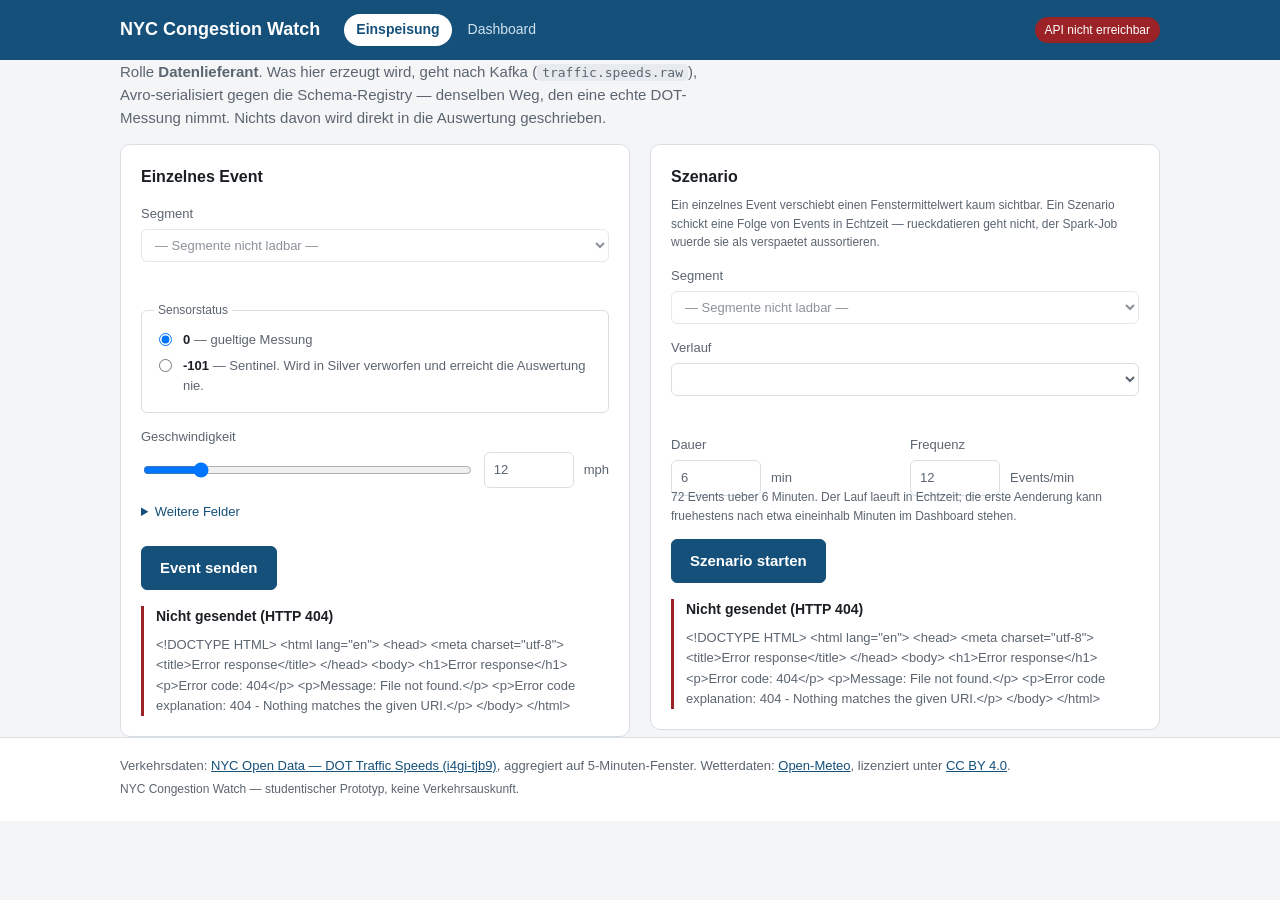
==== src/ui/index.html @ 72b77bcc "SCRUM-89: Web-UI Rolle Datenlieferant - Event-Formular und Szenario-Generator" ====
<!DOCTYPE html>
<html lang="de">
<head>
  <meta charset="utf-8">
  <meta name="viewport" content="width=device-width, initial-scale=1">
  <title>NYC Congestion Watch — Einspeisung</title>
  <link rel="stylesheet" href="styles.css">
  <link rel="icon" href="data:image/svg+xml,<svg xmlns='http://www.w3.org/2000/svg' viewBox='0 0 16 16'><rect width='16' height='16' rx='3' fill='%2314507a'/><path d='M3 11h10M3 8h7M3 5h4' stroke='white' stroke-width='1.6' stroke-linecap='round'/></svg>">
  <!-- Laufzeitkonfiguration. Im Container aus der Umgebung erzeugt (SCRUM-91),
       damit dasselbe Image lokal und im Cluster laeuft. -->
  <script src="config.js"></script>
</head>
<body>
<header>
  <div class="wrap">
    <h1>NYC Congestion Watch</h1>
    <nav>
      <a href="index.html" class="active">Einspeisung</a>
      <a href="dashboard.html">Dashboard</a>
    </nav>
    <span id="api-status" class="status" title="Zustand der Serving-API">API …</span>
  </div>
</header>

<main class="wrap">
  <p class="lead">
    Rolle <strong>Datenlieferant</strong>. Was hier erzeugt wird, geht nach
    Kafka (<code>traffic.speeds.raw</code>), Avro-serialisiert gegen die
    Schema-Registry — denselben Weg, den eine echte DOT-Messung nimmt. Nichts
    davon wird direkt in die Auswertung geschrieben.
  </p>

  <div class="cols">
    <!-- ------------------------------------------------------------ -->
    <section class="card">
      <h2>Einzelnes Event</h2>
      <form id="event-form">
        <label>Segment
          <select id="ev-link" required></select>
        </label>
        <p id="ev-context" class="hint">&nbsp;</p>

        <fieldset>
          <legend>Sensorstatus</legend>
          <label class="radio">
            <input type="radio" name="status" value="0" checked>
            <span><strong>0</strong> — gueltige Messung</span>
          </label>
          <label class="radio">
            <input type="radio" name="status" value="-101">
            <span><strong>-101</strong> — Sentinel. Wird in Silver verworfen
              und erreicht die Auswertung nie.</span>
          </label>
        </fieldset>

        <div id="ev-speed-row">
          <label>Geschwindigkeit
            <span class="row">
              <input type="range" id="ev-speed-range" min="1" max="70" step="0.5" value="12">
              <input type="number" id="ev-speed" min="0" max="120" step="0.1" value="12" required>
              <span class="unit">mph</span>
            </span>
          </label>
        </div>

        <details>
          <summary>Weitere Felder</summary>
          <label>Fahrzeit ueber das Segment (optional)
            <input type="number" id="ev-travel" min="0" step="1" placeholder="Sekunden">
          </label>
          <label>Messzeitpunkt (optional, Ortszeit des Browsers)
            <input type="datetime-local" id="ev-time">
            <span class="hint">Wird als UTC gesendet. Liegt er weiter zurueck
              als die Watermark des Spark-Jobs (2 Minuten), lehnt die API ab —
              es sei denn, verspaetete Events sind unten zugelassen.</span>
          </label>
          <label class="check">
            <input type="checkbox" id="ev-late">
            <span>Verspaetetes Event zulassen — landet dann in der DLQ statt in
              der Aggregation (SCRUM-85).</span>
          </label>
        </details>

        <button type="submit">Event senden</button>
      </form>
      <output id="ev-result" class="result"></output>
    </section>

    <!-- ------------------------------------------------------------ -->
    <section class="card">
      <h2>Szenario</h2>
      <p class="hint">
        Ein einzelnes Event verschiebt einen Fenstermittelwert kaum sichtbar.
        Ein Szenario schickt eine Folge von Events in Echtzeit — rueckdatieren
        geht nicht, der Spark-Job wuerde sie als verspaetet aussortieren.
      </p>
      <form id="scenario-form">
        <label>Segment
          <select id="sc-link" required></select>
        </label>
        <label>Verlauf
          <select id="sc-kind" required></select>
        </label>
        <p id="sc-desc" class="hint">&nbsp;</p>

        <div class="row">
          <label>Dauer
            <span class="row"><input type="number" id="sc-minutes" min="1" max="60" value="6"><span class="unit">min</span></span>
          </label>
          <label>Frequenz
            <span class="row"><input type="number" id="sc-rate" min="1" max="60" value="12"><span class="unit">Events/min</span></span>
          </label>
        </div>
        <p class="hint" id="sc-plan">&nbsp;</p>

        <button type="submit">Szenario starten</button>
      </form>
      <output id="sc-result" class="result"></output>
    </section>
  </div>
</main>

<footer>
  <div class="wrap">
    <p>
      Verkehrsdaten: <a href="https://data.cityofnewyork.us/d/i4gi-tjb9" rel="noopener">NYC Open Data — DOT Traffic Speeds (i4gi-tjb9)</a>,
      aggregiert auf 5-Minuten-Fenster.
      Wetterdaten: <a href="https://open-meteo.com/" rel="noopener">Open-Meteo</a>,
      lizenziert unter <a href="https://creativecommons.org/licenses/by/4.0/" rel="noopener">CC BY 4.0</a>.
    </p>
    <p class="small">NYC Congestion Watch — studentischer Prototyp, keine Verkehrsauskunft.</p>
  </div>
</footer>

<script type="module" src="js/ingest.js"></script>
</body>
</html>
---- src/ui/styles.css ----
/* NYC Congestion Watch — UI.
 * Bewusst ohne Framework und ohne Build-Schritt: das Bundle ist statisch,
 * damit es in SCRUM-91 als schlankes nginx-Image ohne Node-Toolchain laeuft.
 */

:root {
  --bg: #f4f5f7;
  --card: #ffffff;
  --ink: #1b1f24;
  --muted: #5b6570;
  --line: #d9dee4;
  --accent: #14507a;
  --ok: #1c6b3f;
  --warn: #8a5a00;
  --err: #9b2226;
  --radius: 10px;
}

* { box-sizing: border-box; }

body {
  margin: 0;
  font: 15px/1.55 -apple-system, BlinkMacSystemFont, "Segoe UI", Roboto, sans-serif;
  color: var(--ink);
  background: var(--bg);
}

.wrap { max-width: 1080px; margin: 0 auto; padding: 0 20px; }

header {
  background: var(--accent);
  color: #fff;
}
header .wrap {
  display: flex;
  align-items: center;
  gap: 24px;
  padding-block: 14px;
  flex-wrap: wrap;
}
header h1 { font-size: 18px; margin: 0; font-weight: 600; }
header nav { display: flex; gap: 4px; }
header nav a {
  color: #cfe2f0;
  text-decoration: none;
  padding: 5px 12px;
  border-radius: 999px;
  font-size: 14px;
}
header nav a:hover { background: rgba(255, 255, 255, 0.12); color: #fff; }
header nav a.active { background: #fff; color: var(--accent); font-weight: 600; }

.status {
  margin-left: auto;
  font-size: 12px;
  padding: 4px 10px;
  border-radius: 999px;
  background: rgba(255, 255, 255, 0.16);
  white-space: nowrap;
}
.status.ok { background: rgba(255, 255, 255, 0.16); }
.status.warn { background: #f0c000; color: #2b2000; font-weight: 600; }
.status.err { background: var(--err); color: #fff; }

main { padding-block: 24px 40px; }
.lead { color: var(--muted); max-width: 70ch; margin-top: 0; }
.lead code, .note code { background: #e7ebef; padding: 1px 5px; border-radius: 4px; font-size: 13px; }

.cols {
  display: grid;
  grid-template-columns: repeat(auto-fit, minmax(340px, 1fr));
  gap: 20px;
  align-items: start;
}

.card {
  background: var(--card);
  border: 1px solid var(--line);
  border-radius: var(--radius);
  padding: 20px;
}
.card h2 { margin: 0 0 14px; font-size: 16px; }

label { display: block; margin-bottom: 14px; font-size: 13px; color: var(--muted); }
label > select,
label > input:not([type="checkbox"]):not([type="radio"]) {
  display: block;
  width: 100%;
  margin-top: 5px;
}
select, input, button {
  font: inherit;
  color: inherit;
  padding: 7px 9px;
  border: 1px solid var(--line);
  border-radius: 6px;
  background: #fff;
}
input[type="range"] { padding: 0; border: none; flex: 1; }
.row { display: flex; align-items: center; gap: 10px; margin-top: 5px; }
.row > label { margin-bottom: 0; flex: 1; }
.row input[type="number"] { width: 90px; }
.unit { color: var(--muted); font-size: 13px; }

fieldset { border: 1px solid var(--line); border-radius: 6px; padding: 10px 12px; margin: 0 0 14px; }
legend { font-size: 12px; color: var(--muted); padding: 0 4px; }
.radio, .check { display: flex; gap: 8px; align-items: flex-start; margin: 0 0 6px; color: var(--ink); }
.radio span, .check span { font-size: 13px; color: var(--muted); }
.radio strong, .check strong { color: var(--ink); }

details { margin-bottom: 14px; }
summary { cursor: pointer; font-size: 13px; color: var(--accent); margin-bottom: 10px; }

button[type="submit"] {
  background: var(--accent);
  color: #fff;
  border-color: var(--accent);
  padding: 9px 18px;
  cursor: pointer;
  font-weight: 600;
}
button[type="submit"]:hover:not(:disabled) { background: #10405f; }
button:disabled { opacity: 0.55; cursor: progress; }

.hint { font-size: 12px; color: var(--muted); margin: -8px 0 14px; }

.result { display: block; margin-top: 16px; font-size: 14px; }
.result:empty { display: none; }
.result.ok { border-left: 3px solid var(--ok); padding-left: 12px; }
.result.err { border-left: 3px solid var(--err); padding-left: 12px; }
.result dl { display: grid; gap: 2px; margin: 10px 0; }
.result dl div { display: flex; gap: 8px; font-size: 13px; }
.result dt { color: var(--muted); min-width: 88px; }
.result dd { margin: 0; }
.result .note { color: var(--muted); font-size: 13px; margin: 8px 0 0; }
code { font-family: ui-monospace, SFMono-Regular, Menlo, monospace; font-size: 12px; }

.tag { font-size: 11px; padding: 2px 7px; border-radius: 999px; }
.tag.warn { background: #f0c000; color: #2b2000; font-weight: 600; }

.bar { height: 7px; background: #e7ebef; border-radius: 999px; margin: 12px 0 0; overflow: hidden; }
.bar span { display: block; height: 100%; background: var(--accent); transition: width 0.4s; }

footer {
  border-top: 1px solid var(--line);
  background: #fff;
  padding-block: 18px;
  font-size: 13px;
  color: var(--muted);
}
footer p { margin: 0 0 4px; }
footer a { color: var(--accent); }
footer .small { font-size: 12px; }
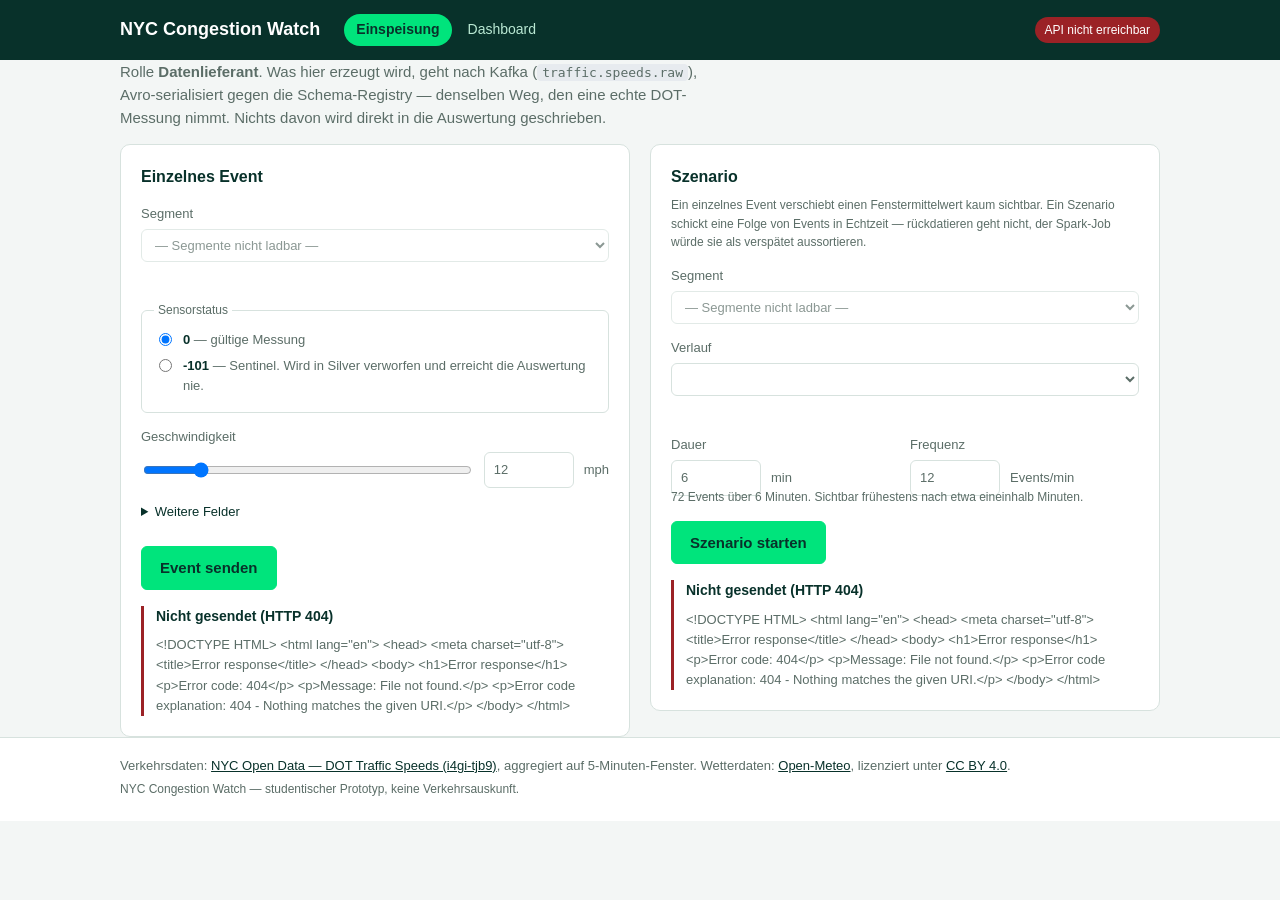
==== commit 6f671690: "Anpassung typos in UI und verbesserung der farbgebung, außerdem bug fix mit api anzeige in UI" ====
--- a/src/ui/index.html
+++ b/src/ui/index.html
@@ -5,9 +5,9 @@
   <meta name="viewport" content="width=device-width, initial-scale=1">
   <title>NYC Congestion Watch — Einspeisung</title>
   <link rel="stylesheet" href="styles.css">
-  <link rel="icon" href="data:image/svg+xml,<svg xmlns='http://www.w3.org/2000/svg' viewBox='0 0 16 16'><rect width='16' height='16' rx='3' fill='%2314507a'/><path d='M3 11h10M3 8h7M3 5h4' stroke='white' stroke-width='1.6' stroke-linecap='round'/></svg>">
+  <link rel="icon" href="data:image/svg+xml,<svg xmlns='http://www.w3.org/2000/svg' viewBox='0 0 16 16'><rect width='16' height='16' rx='3' fill='%2308312A'/><path d='M3 11h10M3 8h7M3 5h4' stroke='%2300E47C' stroke-width='1.6' stroke-linecap='round'/></svg>">
   <!-- Laufzeitkonfiguration. Im Container aus der Umgebung erzeugt (SCRUM-91),
-       damit dasselbe Image lokal und im Cluster laeuft. -->
+       damit dasselbe Image lokal und im Cluster läuft. -->
   <script src="config.js"></script>
 </head>
 <body>
@@ -44,7 +44,7 @@
           <legend>Sensorstatus</legend>
           <label class="radio">
             <input type="radio" name="status" value="0" checked>
-            <span><strong>0</strong> — gueltige Messung</span>
+            <span><strong>0</strong> — gültige Messung</span>
           </label>
           <label class="radio">
             <input type="radio" name="status" value="-101">
@@ -65,18 +65,18 @@
 
         <details>
           <summary>Weitere Felder</summary>
-          <label>Fahrzeit ueber das Segment (optional)
+          <label>Fahrzeit über das Segment (optional)
             <input type="number" id="ev-travel" min="0" step="1" placeholder="Sekunden">
           </label>
           <label>Messzeitpunkt (optional, Ortszeit des Browsers)
             <input type="datetime-local" id="ev-time">
-            <span class="hint">Wird als UTC gesendet. Liegt er weiter zurueck
+            <span class="hint">Wird als UTC gesendet. Liegt er weiter zurück
               als die Watermark des Spark-Jobs (2 Minuten), lehnt die API ab —
-              es sei denn, verspaetete Events sind unten zugelassen.</span>
+              es sei denn, verspätete Events sind unten zugelassen.</span>
           </label>
           <label class="check">
             <input type="checkbox" id="ev-late">
-            <span>Verspaetetes Event zulassen — landet dann in der DLQ statt in
+            <span>Verspätetes Event zulassen — landet dann in der DLQ statt in
               der Aggregation (SCRUM-85).</span>
           </label>
         </details>
@@ -91,8 +91,8 @@
       <h2>Szenario</h2>
       <p class="hint">
         Ein einzelnes Event verschiebt einen Fenstermittelwert kaum sichtbar.
-        Ein Szenario schickt eine Folge von Events in Echtzeit — rueckdatieren
-        geht nicht, der Spark-Job wuerde sie als verspaetet aussortieren.
+        Ein Szenario schickt eine Folge von Events in Echtzeit — rückdatieren
+        geht nicht, der Spark-Job würde sie als verspätet aussortieren.
       </p>
       <form id="scenario-form">
         <label>Segment
--- a/src/ui/styles.css
+++ b/src/ui/styles.css
@@ -1,16 +1,17 @@
 /* NYC Congestion Watch — UI.
  * Bewusst ohne Framework und ohne Build-Schritt: das Bundle ist statisch,
- * damit es in SCRUM-91 als schlankes nginx-Image ohne Node-Toolchain laeuft.
+ * damit es in SCRUM-91 als schlankes nginx-Image ohne Node-Toolchain läuft.
  */
 
 :root {
-  --bg: #f4f5f7;
+  --bg: #f3f6f5;
   --card: #ffffff;
-  --ink: #1b1f24;
-  --muted: #5b6570;
-  --line: #d9dee4;
-  --accent: #14507a;
-  --ok: #1c6b3f;
+  --ink: #08312a;
+  --muted: #5b6d67;
+  --line: #d7e2de;
+  --accent: #08312a;
+  --accent-bright: #00e47c;
+  --ok: #00a862;
   --warn: #8a5a00;
   --err: #9b2226;
   --radius: 10px;
@@ -41,14 +42,14 @@
 header h1 { font-size: 18px; margin: 0; font-weight: 600; }
 header nav { display: flex; gap: 4px; }
 header nav a {
-  color: #cfe2f0;
+  color: #b9e8d3;
   text-decoration: none;
   padding: 5px 12px;
   border-radius: 999px;
   font-size: 14px;
 }
 header nav a:hover { background: rgba(255, 255, 255, 0.12); color: #fff; }
-header nav a.active { background: #fff; color: var(--accent); font-weight: 600; }
+header nav a.active { background: var(--accent-bright); color: var(--accent); font-weight: 600; }
 
 .status {
   margin-left: auto;
@@ -112,14 +113,14 @@
 summary { cursor: pointer; font-size: 13px; color: var(--accent); margin-bottom: 10px; }
 
 button[type="submit"] {
-  background: var(--accent);
-  color: #fff;
-  border-color: var(--accent);
+  background: var(--accent-bright);
+  color: var(--accent);
+  border-color: var(--accent-bright);
   padding: 9px 18px;
   cursor: pointer;
-  font-weight: 600;
-}
-button[type="submit"]:hover:not(:disabled) { background: #10405f; }
+  font-weight: 700;
+}
+button[type="submit"]:hover:not(:disabled) { background: #00c76d; border-color: #00c76d; }
 button:disabled { opacity: 0.55; cursor: progress; }
 
 .hint { font-size: 12px; color: var(--muted); margin: -8px 0 14px; }
@@ -139,7 +140,7 @@
 .tag.warn { background: #f0c000; color: #2b2000; font-weight: 600; }
 
 .bar { height: 7px; background: #e7ebef; border-radius: 999px; margin: 12px 0 0; overflow: hidden; }
-.bar span { display: block; height: 100%; background: var(--accent); transition: width 0.4s; }
+.bar span { display: block; height: 100%; background: var(--accent-bright); transition: width 0.4s; }
 
 footer {
   border-top: 1px solid var(--line);
@@ -151,3 +152,159 @@
 footer p { margin: 0 0 4px; }
 footer a { color: var(--accent); }
 footer .small { font-size: 12px; }
+
+/* ==========================================================================
+   Dashboard (SCRUM-90)
+   ========================================================================== */
+
+/* Farbskala für den congestion_score. Sequenziell von "schneller als
+   erwartet" bis "stark auffällig" — und daneben zwei Zustände, die
+   BEWUSST nicht Teil dieser Skala sind:
+     --st-stale   keine aktuelle Messung  (grau, dünn)
+     --st-nobase  unbewertbar             (violett, gestrichelt)
+   Gestrichelt und in anderer Farbfamilie, damit "wissen wir nicht" nicht
+   wie ein Wert auf der Skala aussieht. */
+:root {
+  --st-neg: #2b7bba;
+  --st-0: #2e7d4f;
+  --st-1: #c9a227;
+  --st-2: #e07a1f;
+  --st-3: #b3261e;
+  --st-stale: #b8c0c8;
+  --st-nobase: #7a5ea8;
+}
+
+.dash-head { display: flex; justify-content: space-between; align-items: baseline; gap: 20px; flex-wrap: wrap; }
+.dash-head .lead { margin-bottom: 6px; }
+.dash-head .hint { margin: 0; white-space: nowrap; }
+
+.dash-grid {
+  display: grid;
+  grid-template-columns: minmax(0, 1.55fr) minmax(300px, 1fr);
+  gap: 20px;
+  align-items: start;
+}
+@media (max-width: 900px) { .dash-grid { grid-template-columns: 1fr; } }
+
+.card-head { display: flex; align-items: baseline; justify-content: space-between; gap: 12px; margin-bottom: 10px; }
+.card-head h2 { margin: 0; }
+.card-head .hint { margin: 0; text-align: right; }
+select.mini { font-size: 12px; padding: 4px 7px; }
+.mini-row { margin: 0; }
+
+/* --- Karte --------------------------------------------------------------- */
+
+#map-wrap { position: relative; background: #eef1f4; border-radius: 8px; overflow: hidden; }
+#map { display: block; width: 100%; height: auto; }
+
+.seg {
+  fill: none;
+  stroke-width: 3.5;
+  stroke-linecap: round;
+  stroke-linejoin: round;
+  cursor: pointer;
+  transition: stroke-width 0.12s;
+}
+.seg:hover { stroke-width: 6; }
+.seg.is-selected { stroke-width: 6.5; filter: drop-shadow(0 0 3px rgba(0, 0, 0, 0.45)); }
+
+.st-sneg { stroke: var(--st-neg); }
+.st-s0 { stroke: var(--st-0); }
+.st-s1 { stroke: var(--st-1); }
+.st-s2 { stroke: var(--st-2); }
+.st-s3 { stroke: var(--st-3); }
+.st-stale { stroke: var(--st-stale); stroke-width: 2; }
+.st-nobase { stroke: var(--st-nobase); stroke-dasharray: 5 4; stroke-width: 2.5; }
+
+.map-empty { fill: var(--muted); font-size: 15px; }
+
+.tip {
+  position: absolute;
+  pointer-events: none;
+  background: rgba(27, 31, 36, 0.94);
+  color: #fff;
+  padding: 7px 10px;
+  border-radius: 6px;
+  font-size: 12px;
+  line-height: 1.4;
+  max-width: 240px;
+  z-index: 5;
+}
+.tip strong { display: block; }
+.tip span { display: block; color: #c9d2da; }
+
+/* --- Legende ------------------------------------------------------------- */
+
+.legend {
+  list-style: none;
+  display: flex;
+  flex-wrap: wrap;
+  gap: 6px 16px;
+  padding: 0;
+  margin: 12px 0 0;
+  font-size: 12px;
+  color: var(--muted);
+}
+.legend li { display: flex; align-items: center; gap: 6px; }
+.legend .sw { width: 20px; height: 0; border-top: 3.5px solid var(--line); border-radius: 2px; }
+.sw.s-neg { border-color: var(--st-neg); }
+.sw.s-0 { border-color: var(--st-0); }
+.sw.s-1 { border-color: var(--st-1); }
+.sw.s-2 { border-color: var(--st-2); }
+.sw.s-3 { border-color: var(--st-3); }
+.sw.s-stale { border-color: var(--st-stale); border-top-width: 2px; }
+.sw.s-nobase { border-color: var(--st-nobase); border-top-style: dashed; }
+.sw.c-speed { border-color: var(--accent); }
+.sw.c-base { border-color: #6b7885; border-top-style: dashed; }
+.sw.c-band { border-top: none; height: 10px; background: rgba(107, 120, 133, 0.22); border-radius: 2px; }
+.legend-note { margin: 8px 0 0; max-width: 66ch; }
+/* In der Legende steht code inline im Fließtext — ohne das eigene Padding,
+   sonst reißt es die Zeile auseinander. */
+.legend code { background: none; padding: 0; }
+
+/* --- Rangliste ----------------------------------------------------------- */
+
+.rank { list-style: none; margin: 0; padding: 0; }
+.rank-item {
+  display: flex;
+  gap: 12px;
+  align-items: center;
+  padding: 9px 8px;
+  border-radius: 7px;
+  cursor: pointer;
+  border-bottom: 1px solid var(--line);
+}
+.rank-item:last-child { border-bottom: none; }
+.rank-item:hover { background: #f0f3f6; }
+.rank-item.is-selected { background: #e2f6ec; }
+.rank-item .score {
+  min-width: 46px;
+  text-align: center;
+  font-weight: 700;
+  font-size: 16px;
+  padding: 4px 0;
+  border-radius: 6px;
+  color: #fff;
+}
+.rank-item .score small { font-size: 10px; font-weight: 500; opacity: 0.85; }
+.score.st-s1 { background: var(--st-1); }
+.score.st-s2 { background: var(--st-2); }
+.score.st-s3 { background: var(--st-3); }
+.score.st-s0, .score.st-sneg { background: var(--st-0); }
+.rank-body { display: flex; flex-direction: column; min-width: 0; }
+.rank-body strong { font-size: 13px; overflow: hidden; text-overflow: ellipsis; white-space: nowrap; }
+.rank-body small { font-size: 12px; color: var(--muted); }
+.rank-empty { padding: 14px 4px; color: var(--muted); font-size: 13px; }
+
+/* --- Zeitreihe ----------------------------------------------------------- */
+
+.chart-card { margin-top: 20px; }
+#chart-wrap { background: #fbfcfd; border: 1px solid var(--line); border-radius: 8px; }
+#chart { display: block; width: 100%; height: 320px; }
+
+.grid { stroke: #e3e8ed; stroke-width: 1; }
+.axis { fill: var(--muted); font-size: 11px; }
+.band { fill: rgba(107, 120, 133, 0.18); stroke: none; }
+.line-base { fill: none; stroke: #6b7885; stroke-width: 1.6; stroke-dasharray: 5 4; }
+.line-speed { fill: none; stroke: var(--accent); stroke-width: 2.2; stroke-linejoin: round; }
+.dot-speed { fill: var(--accent); }
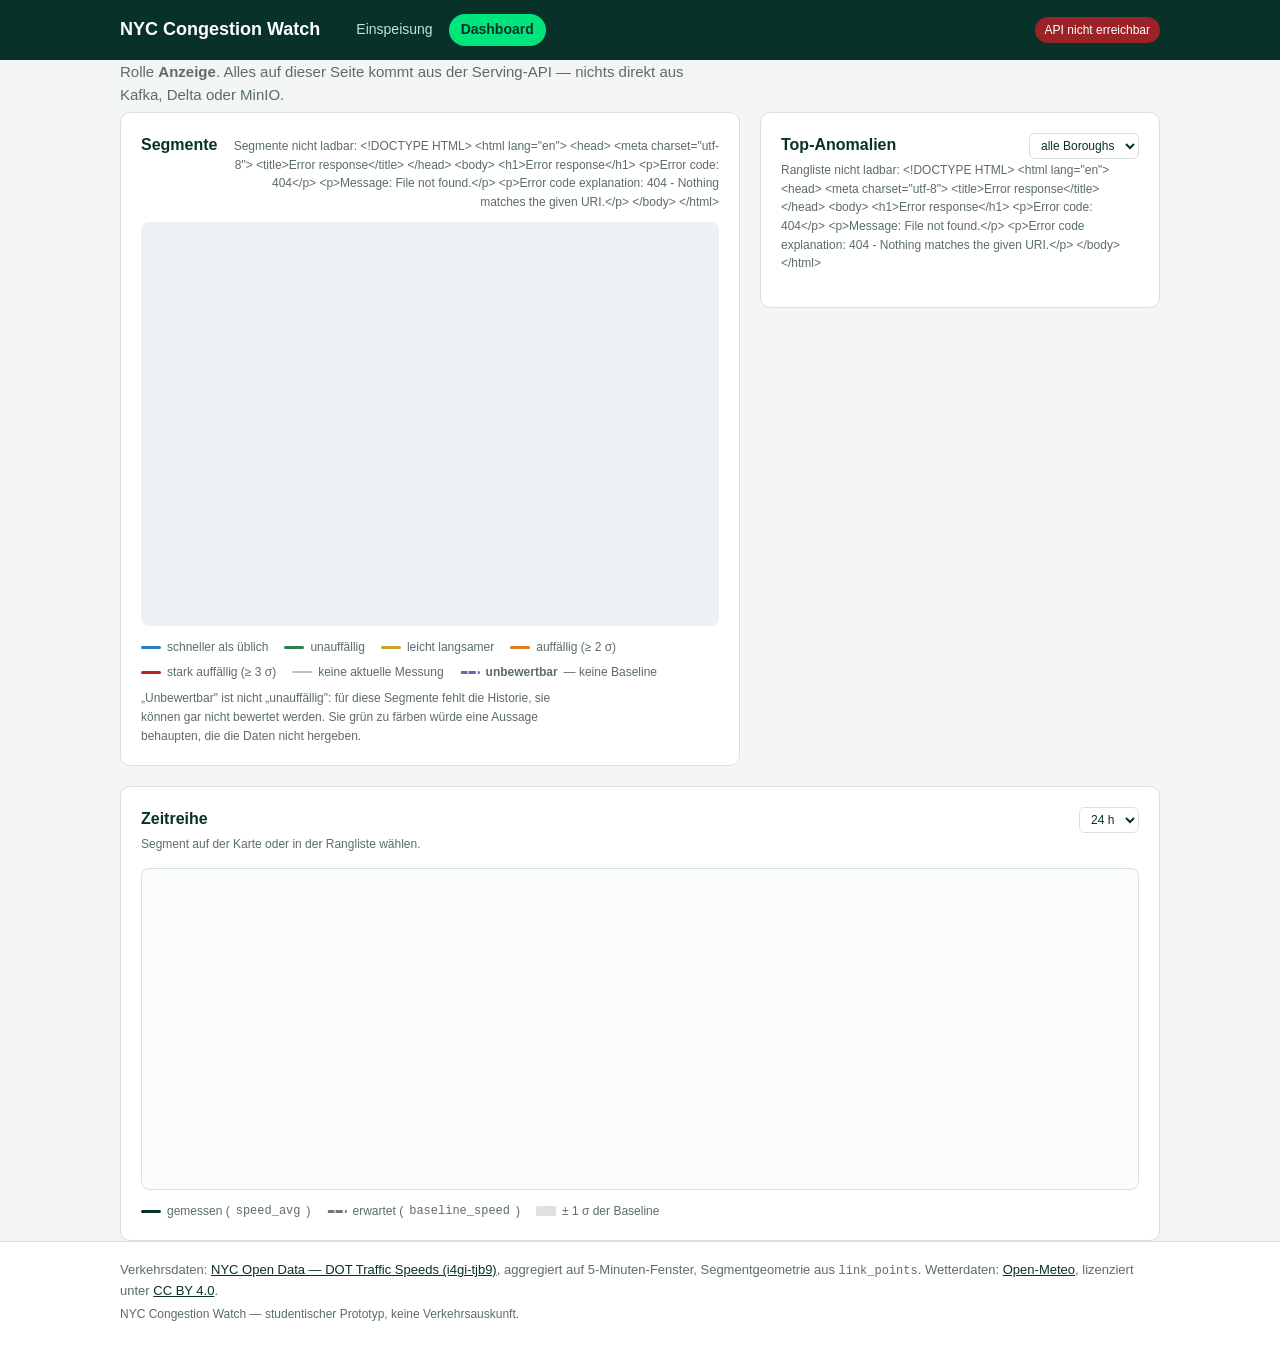
==== commit d03ef62d: "anpassung im dashboard, um die Borough-Labels auf der Karte anzuzeigen." ====
--- a/src/ui/index.html
+++ b/src/ui/index.html
@@ -3,11 +3,9 @@
 <head>
   <meta charset="utf-8">
   <meta name="viewport" content="width=device-width, initial-scale=1">
-  <title>NYC Congestion Watch — Einspeisung</title>
+  <title>NYC Congestion Watch — Dashboard</title>
   <link rel="stylesheet" href="styles.css">
   <link rel="icon" href="data:image/svg+xml,<svg xmlns='http://www.w3.org/2000/svg' viewBox='0 0 16 16'><rect width='16' height='16' rx='3' fill='%2308312A'/><path d='M3 11h10M3 8h7M3 5h4' stroke='%2300E47C' stroke-width='1.6' stroke-linecap='round'/></svg>">
-  <!-- Laufzeitkonfiguration. Im Container aus der Umgebung erzeugt (SCRUM-91),
-       damit dasselbe Image lokal und im Cluster läuft. -->
   <script src="config.js"></script>
 </head>
 <body>
@@ -15,116 +13,93 @@
   <div class="wrap">
     <h1>NYC Congestion Watch</h1>
     <nav>
-      <a href="index.html" class="active">Einspeisung</a>
-      <a href="dashboard.html">Dashboard</a>
+      <a href="index.html">Einspeisung</a>
+      <a href="dashboard.html" class="active">Dashboard</a>
     </nav>
     <span id="api-status" class="status" title="Zustand der Serving-API">API …</span>
   </div>
 </header>
 
-<main class="wrap">
-  <p class="lead">
-    Rolle <strong>Datenlieferant</strong>. Was hier erzeugt wird, geht nach
-    Kafka (<code>traffic.speeds.raw</code>), Avro-serialisiert gegen die
-    Schema-Registry — denselben Weg, den eine echte DOT-Messung nimmt. Nichts
-    davon wird direkt in die Auswertung geschrieben.
-  </p>
+<main class="wrap dash">
+  <div class="dash-head">
+    <p class="lead">
+      Rolle <strong>Anzeige</strong>. Alles auf dieser Seite kommt aus der
+      Serving-API — nichts direkt aus Kafka, Delta oder MinIO.
+    </p>
+    <p class="hint" id="freshness">&nbsp;</p>
+  </div>
 
-  <div class="cols">
-    <!-- ------------------------------------------------------------ -->
-    <section class="card">
-      <h2>Einzelnes Event</h2>
-      <form id="event-form">
-        <label>Segment
-          <select id="ev-link" required></select>
-        </label>
-        <p id="ev-context" class="hint">&nbsp;</p>
-
-        <fieldset>
-          <legend>Sensorstatus</legend>
-          <label class="radio">
-            <input type="radio" name="status" value="0" checked>
-            <span><strong>0</strong> — gültige Messung</span>
-          </label>
-          <label class="radio">
-            <input type="radio" name="status" value="-101">
-            <span><strong>-101</strong> — Sentinel. Wird in Silver verworfen
-              und erreicht die Auswertung nie.</span>
-          </label>
-        </fieldset>
-
-        <div id="ev-speed-row">
-          <label>Geschwindigkeit
-            <span class="row">
-              <input type="range" id="ev-speed-range" min="1" max="70" step="0.5" value="12">
-              <input type="number" id="ev-speed" min="0" max="120" step="0.1" value="12" required>
-              <span class="unit">mph</span>
-            </span>
-          </label>
-        </div>
-
-        <details>
-          <summary>Weitere Felder</summary>
-          <label>Fahrzeit über das Segment (optional)
-            <input type="number" id="ev-travel" min="0" step="1" placeholder="Sekunden">
-          </label>
-          <label>Messzeitpunkt (optional, Ortszeit des Browsers)
-            <input type="datetime-local" id="ev-time">
-            <span class="hint">Wird als UTC gesendet. Liegt er weiter zurück
-              als die Watermark des Spark-Jobs (2 Minuten), lehnt die API ab —
-              es sei denn, verspätete Events sind unten zugelassen.</span>
-          </label>
-          <label class="check">
-            <input type="checkbox" id="ev-late">
-            <span>Verspätetes Event zulassen — landet dann in der DLQ statt in
-              der Aggregation (SCRUM-85).</span>
-          </label>
-        </details>
-
-        <button type="submit">Event senden</button>
-      </form>
-      <output id="ev-result" class="result"></output>
+  <div class="dash-grid">
+    <!-- Karte ------------------------------------------------------------ -->
+    <section class="card map-card">
+      <div class="card-head">
+        <h2>Segmente</h2>
+        <span class="hint" id="map-counts">&nbsp;</span>
+      </div>
+      <div id="map-wrap">
+        <svg id="map" viewBox="0 0 1000 700" preserveAspectRatio="xMidYMid meet"
+             role="img" aria-label="Karte der überwachten Straßensegmente"></svg>
+        <div id="map-tip" class="tip" hidden></div>
+      </div>
+      <ul class="legend">
+        <li><i class="sw s-neg"></i>schneller als üblich</li>
+        <li><i class="sw s-0"></i>unauffällig</li>
+        <li><i class="sw s-1"></i>leicht langsamer</li>
+        <li><i class="sw s-2"></i>auffällig (≥ 2 σ)</li>
+        <li><i class="sw s-3"></i>stark auffällig (≥ 3 σ)</li>
+        <li><i class="sw s-stale"></i>keine aktuelle Messung</li>
+        <li><i class="sw s-nobase"></i><strong>unbewertbar</strong> — keine Baseline</li>
+      </ul>
+      <p class="hint legend-note">
+        „Unbewertbar" ist nicht „unauffällig": für diese Segmente fehlt die
+        Historie, sie können gar nicht bewertet werden. Sie grün zu färben
+        würde eine Aussage behaupten, die die Daten nicht hergeben.
+      </p>
     </section>
 
-    <!-- ------------------------------------------------------------ -->
-    <section class="card">
-      <h2>Szenario</h2>
-      <p class="hint">
-        Ein einzelnes Event verschiebt einen Fenstermittelwert kaum sichtbar.
-        Ein Szenario schickt eine Folge von Events in Echtzeit — rückdatieren
-        geht nicht, der Spark-Job würde sie als verspätet aussortieren.
-      </p>
-      <form id="scenario-form">
-        <label>Segment
-          <select id="sc-link" required></select>
-        </label>
-        <label>Verlauf
-          <select id="sc-kind" required></select>
-        </label>
-        <p id="sc-desc" class="hint">&nbsp;</p>
-
-        <div class="row">
-          <label>Dauer
-            <span class="row"><input type="number" id="sc-minutes" min="1" max="60" value="6"><span class="unit">min</span></span>
-          </label>
-          <label>Frequenz
-            <span class="row"><input type="number" id="sc-rate" min="1" max="60" value="12"><span class="unit">Events/min</span></span>
-          </label>
-        </div>
-        <p class="hint" id="sc-plan">&nbsp;</p>
-
-        <button type="submit">Szenario starten</button>
-      </form>
-      <output id="sc-result" class="result"></output>
+    <!-- Rangliste --------------------------------------------------------- -->
+    <section class="card rank-card">
+      <div class="card-head">
+        <h2>Top-Anomalien</h2>
+        <select id="borough-filter" class="mini">
+          <option value="">alle Boroughs</option>
+        </select>
+      </div>
+      <p class="hint" id="rank-meta">&nbsp;</p>
+      <ol id="rank-list" class="rank"></ol>
     </section>
   </div>
+
+  <!-- Zeitreihe ----------------------------------------------------------- -->
+  <section class="card chart-card">
+    <div class="card-head">
+      <h2 id="chart-title">Zeitreihe</h2>
+      <span class="row mini-row">
+        <select id="chart-hours" class="mini">
+          <option value="6">6 h</option>
+          <option value="24" selected>24 h</option>
+          <option value="72">72 h</option>
+        </select>
+      </span>
+    </div>
+    <p class="hint" id="chart-meta">Segment auf der Karte oder in der Rangliste wählen.</p>
+    <div id="chart-wrap">
+      <svg id="chart" viewBox="0 0 1000 320" preserveAspectRatio="none"
+           role="img" aria-label="Zeitreihe der gemessenen Geschwindigkeit"></svg>
+    </div>
+    <ul class="legend">
+      <li><i class="sw c-speed"></i>gemessen (<code>speed_avg</code>)</li>
+      <li><i class="sw c-base"></i>erwartet (<code>baseline_speed</code>)</li>
+      <li><i class="sw c-band"></i>± 1 σ der Baseline</li>
+    </ul>
+  </section>
 </main>
 
 <footer>
   <div class="wrap">
     <p>
       Verkehrsdaten: <a href="https://data.cityofnewyork.us/d/i4gi-tjb9" rel="noopener">NYC Open Data — DOT Traffic Speeds (i4gi-tjb9)</a>,
-      aggregiert auf 5-Minuten-Fenster.
+      aggregiert auf 5-Minuten-Fenster, Segmentgeometrie aus <code>link_points</code>.
       Wetterdaten: <a href="https://open-meteo.com/" rel="noopener">Open-Meteo</a>,
       lizenziert unter <a href="https://creativecommons.org/licenses/by/4.0/" rel="noopener">CC BY 4.0</a>.
     </p>
@@ -132,6 +107,6 @@
   </div>
 </footer>
 
-<script type="module" src="js/ingest.js"></script>
+<script type="module" src="js/dashboard.js"></script>
 </body>
 </html>
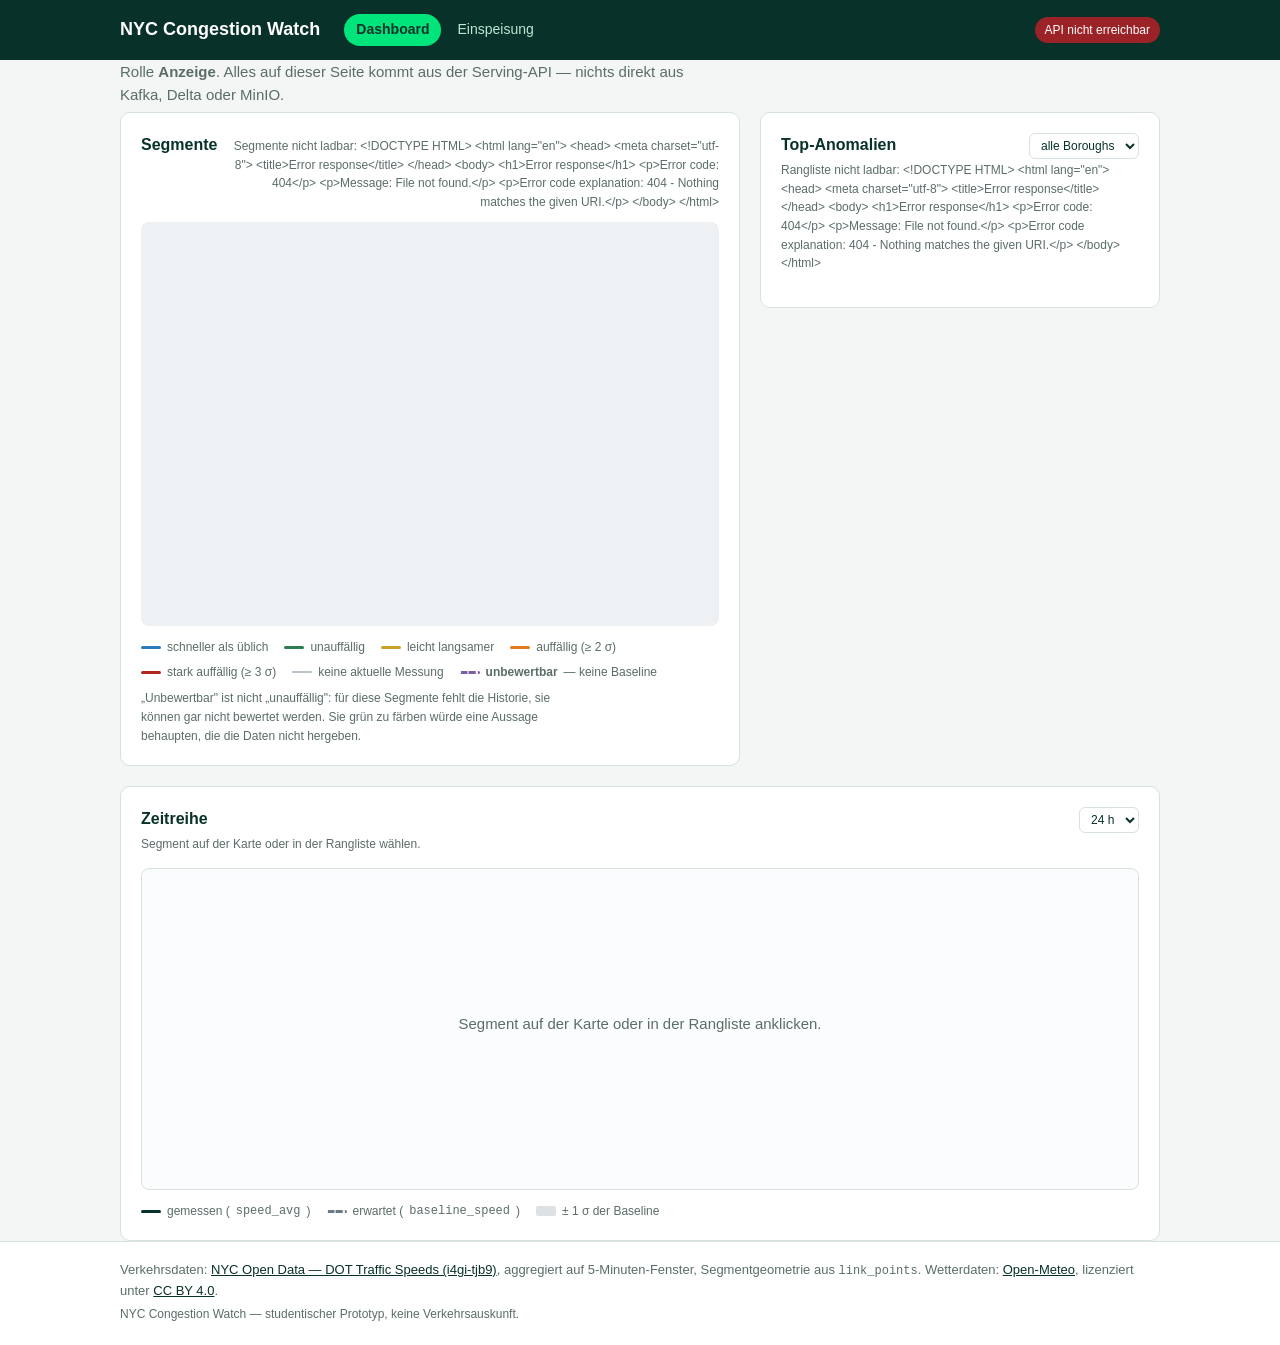
==== commit cc30be06: "anpassung im dashboard.js, um die Borough-Labels auf der Karte anzuzeigen." ====
--- a/src/ui/index.html
+++ b/src/ui/index.html
@@ -13,8 +13,8 @@
   <div class="wrap">
     <h1>NYC Congestion Watch</h1>
     <nav>
-      <a href="index.html">Einspeisung</a>
-      <a href="dashboard.html" class="active">Dashboard</a>
+      <a href="index.html" class="active">Dashboard</a>
+      <a href="ingest.html">Einspeisung</a>
     </nav>
     <span id="api-status" class="status" title="Zustand der Serving-API">API …</span>
   </div>
--- a/src/ui/styles.css
+++ b/src/ui/styles.css
@@ -217,6 +217,17 @@
 .st-nobase { stroke: var(--st-nobase); stroke-dasharray: 5 4; stroke-width: 2.5; }
 
 .map-empty { fill: var(--muted); font-size: 15px; }
+
+.borough-label {
+  fill: #b7c2bd;
+  font-size: 22px;
+  font-weight: 700;
+  letter-spacing: 0.5px;
+  text-anchor: middle;
+  text-transform: uppercase;
+  pointer-events: none;
+  user-select: none;
+}
 
 .tip {
   position: absolute;
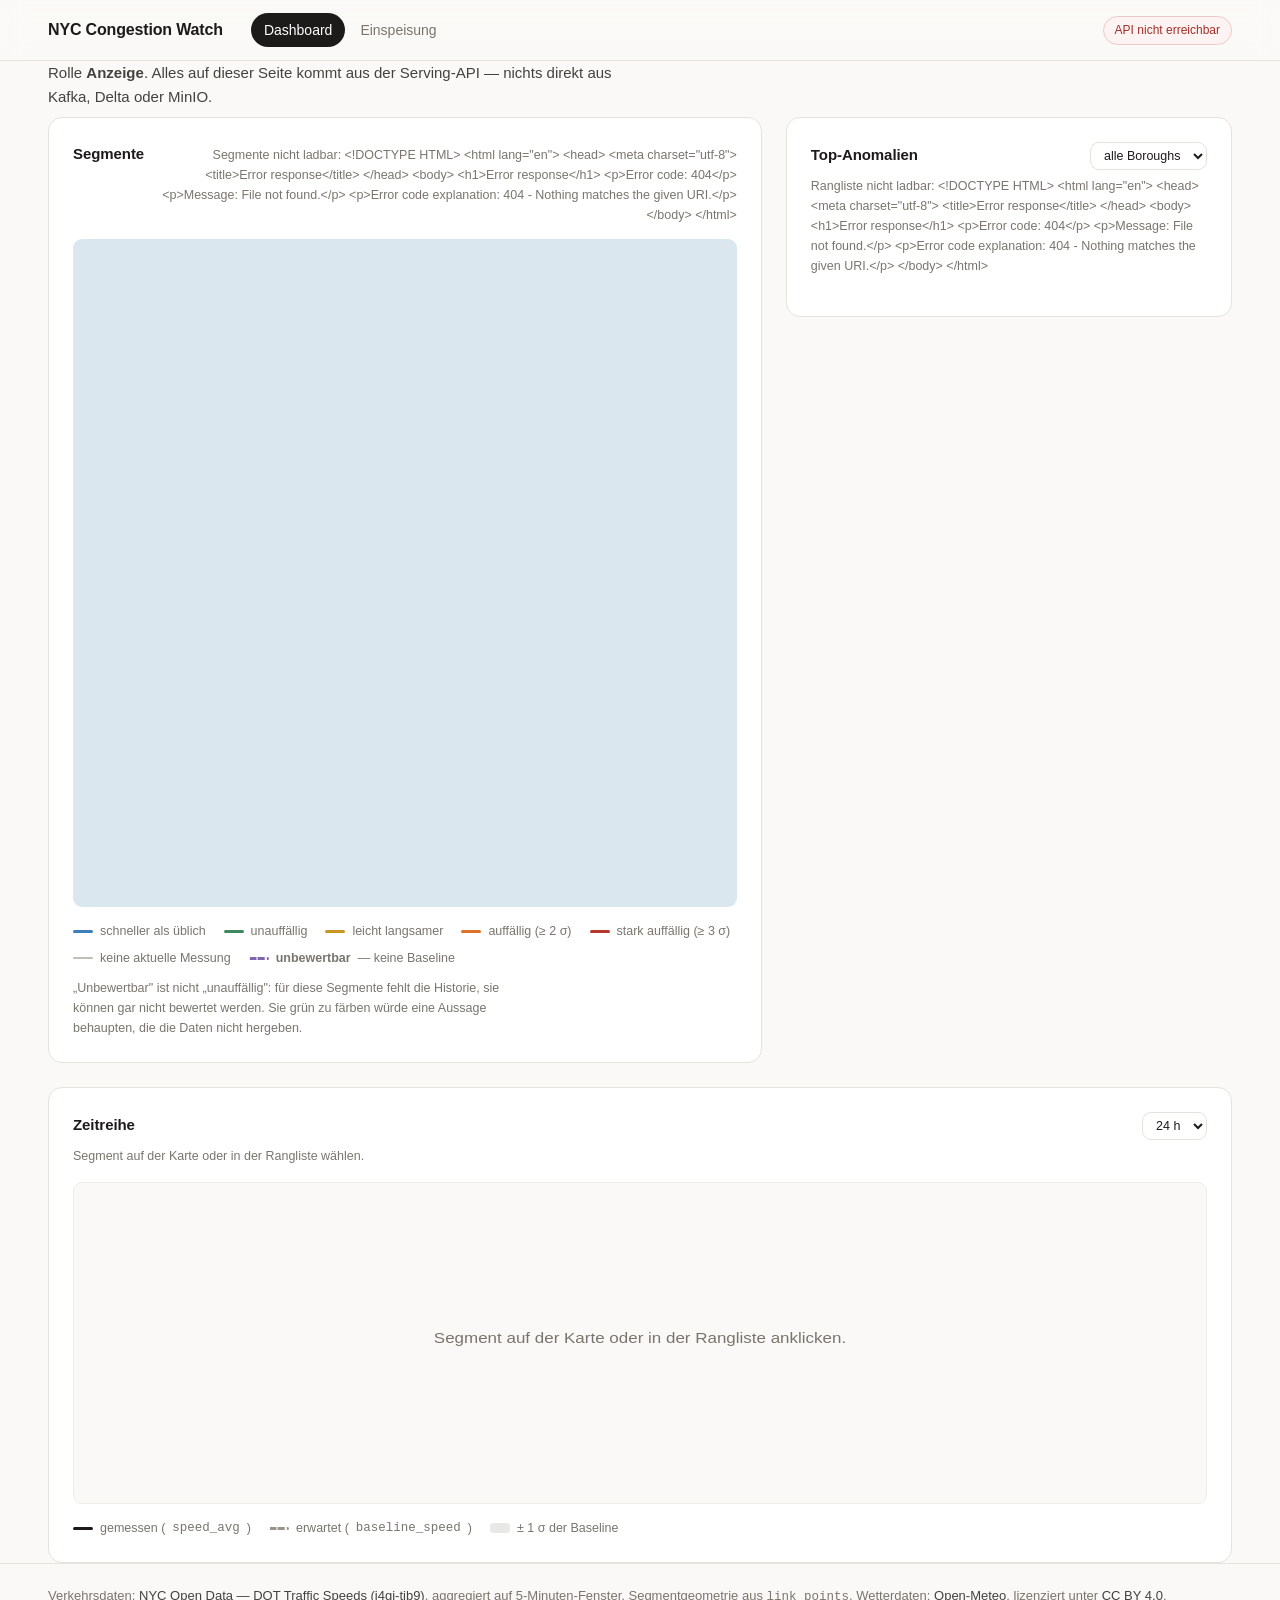
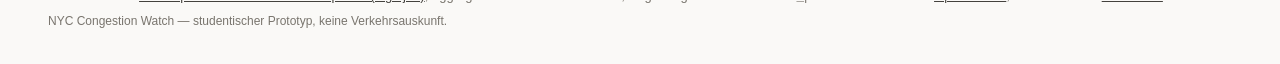
==== commit 4524b3bc: "UI verbesserungen noch comitted, karte verbessert usw" ====
--- a/src/ui/index.html
+++ b/src/ui/index.html
@@ -37,7 +37,7 @@
         <span class="hint" id="map-counts">&nbsp;</span>
       </div>
       <div id="map-wrap">
-        <svg id="map" viewBox="0 0 1000 700" preserveAspectRatio="xMidYMid meet"
+        <svg id="map" viewBox="0 0 1000 1006" preserveAspectRatio="xMidYMid meet"
              role="img" aria-label="Karte der überwachten Straßensegmente"></svg>
         <div id="map-tip" class="tip" hidden></div>
       </div>
--- a/src/ui/styles.css
+++ b/src/ui/styles.css
@@ -1,76 +1,116 @@
-/* NYC Congestion Watch — UI.
- * Bewusst ohne Framework und ohne Build-Schritt: das Bundle ist statisch,
- * damit es in SCRUM-91 als schlankes nginx-Image ohne Node-Toolchain läuft.
- */
+/* NYC Congestion Watch — UI. Ohne Framework und ohne Build-Schritt, damit das
+ * Bundle als schlankes nginx-Image ohne Node-Toolchain läuft. */
 
 :root {
-  --bg: #f3f6f5;
+  --bg: #faf9f7;
   --card: #ffffff;
-  --ink: #08312a;
-  --muted: #5b6d67;
-  --line: #d7e2de;
-  --accent: #08312a;
-  --accent-bright: #00e47c;
-  --ok: #00a862;
-  --warn: #8a5a00;
-  --err: #9b2226;
-  --radius: 10px;
+  --ink: #1c1b19;
+  --ink-2: #44423e;
+  --muted: #79756e;
+  --line: #e6e3dd;
+  --line-soft: #f0ede8;
+  --accent: #1c1b19;
+  --focus: #3b82f6;
+  --ok: #2e7d4f;
+  --err: #a13029;
+
+  --radius: 14px;
+  --radius-sm: 9px;
+
+  /* Sequenzielle Skala für den congestion_score. Getrennt davon zwei
+     Zustände, die bewusst NICHT auf dieser Skala liegen. */
+  --st-neg: #3d7fb8;
+  --st-0: #3f8a5f;
+  --st-1: #c9971f;
+  --st-2: #dd7326;
+  --st-3: #b5372c;
+  --st-stale: #c2bdb5;
+  --st-nobase: #7f66ad;
+
+  --water: #dbe7ef;
+  --land: #f1efe9;
+  --land-line: #e1ddd4;
 }
 
 * { box-sizing: border-box; }
+
+html { -webkit-text-size-adjust: 100%; }
 
 body {
   margin: 0;
-  font: 15px/1.55 -apple-system, BlinkMacSystemFont, "Segoe UI", Roboto, sans-serif;
+  font: 15px/1.6 -apple-system, BlinkMacSystemFont, "Segoe UI", Roboto, Helvetica, Arial, sans-serif;
   color: var(--ink);
   background: var(--bg);
-}
-
-.wrap { max-width: 1080px; margin: 0 auto; padding: 0 20px; }
+  -webkit-font-smoothing: antialiased;
+}
+
+.wrap { max-width: 1240px; margin: 0 auto; padding: 0 28px; }
+
+/* ---------- Kopf ---------- */
 
 header {
-  background: var(--accent);
-  color: #fff;
+  background: rgba(250, 249, 247, 0.85);
+  backdrop-filter: saturate(180%) blur(12px);
+  border-bottom: 1px solid var(--line);
+  position: sticky;
+  top: 0;
+  z-index: 10;
 }
 header .wrap {
   display: flex;
   align-items: center;
-  gap: 24px;
-  padding-block: 14px;
+  gap: 28px;
+  padding-block: 13px;
   flex-wrap: wrap;
 }
-header h1 { font-size: 18px; margin: 0; font-weight: 600; }
-header nav { display: flex; gap: 4px; }
+header h1 {
+  font-size: 16px;
+  margin: 0;
+  font-weight: 600;
+  letter-spacing: -0.01em;
+}
+header nav { display: flex; gap: 2px; }
 header nav a {
-  color: #b9e8d3;
+  color: var(--muted);
   text-decoration: none;
-  padding: 5px 12px;
+  padding: 6px 13px;
   border-radius: 999px;
   font-size: 14px;
-}
-header nav a:hover { background: rgba(255, 255, 255, 0.12); color: #fff; }
-header nav a.active { background: var(--accent-bright); color: var(--accent); font-weight: 600; }
+  transition: color 0.15s, background 0.15s;
+}
+header nav a:hover { color: var(--ink); background: rgba(0, 0, 0, 0.04); }
+header nav a.active { background: var(--ink); color: #fff; font-weight: 500; }
 
 .status {
   margin-left: auto;
   font-size: 12px;
-  padding: 4px 10px;
+  padding: 4px 11px;
   border-radius: 999px;
-  background: rgba(255, 255, 255, 0.16);
+  border: 1px solid var(--line);
+  background: var(--card);
+  color: var(--muted);
   white-space: nowrap;
 }
-.status.ok { background: rgba(255, 255, 255, 0.16); }
-.status.warn { background: #f0c000; color: #2b2000; font-weight: 600; }
-.status.err { background: var(--err); color: #fff; }
-
-main { padding-block: 24px 40px; }
-.lead { color: var(--muted); max-width: 70ch; margin-top: 0; }
-.lead code, .note code { background: #e7ebef; padding: 1px 5px; border-radius: 4px; font-size: 13px; }
+.status.ok { color: var(--ok); }
+.status.warn { color: #8a5a00; border-color: #e6d3a3; background: #fdf8ec; }
+.status.err { color: var(--err); border-color: #ecc9c6; background: #fdf3f2; }
+
+main { padding-block: 32px 56px; }
+
+.lead { color: var(--ink-2); max-width: 68ch; margin-top: 0; }
+.lead code, .note code {
+  background: var(--line-soft);
+  padding: 1.5px 6px;
+  border-radius: 5px;
+  font-size: 13px;
+}
+
+/* ---------- Karten ---------- */
 
 .cols {
   display: grid;
-  grid-template-columns: repeat(auto-fit, minmax(340px, 1fr));
-  gap: 20px;
+  grid-template-columns: repeat(auto-fit, minmax(360px, 1fr));
+  gap: 24px;
   align-items: start;
 }
 
@@ -78,151 +118,185 @@
   background: var(--card);
   border: 1px solid var(--line);
   border-radius: var(--radius);
-  padding: 20px;
-}
-.card h2 { margin: 0 0 14px; font-size: 16px; }
-
-label { display: block; margin-bottom: 14px; font-size: 13px; color: var(--muted); }
+  padding: 24px;
+}
+.card h2 {
+  margin: 0 0 16px;
+  font-size: 15px;
+  font-weight: 600;
+  letter-spacing: -0.005em;
+}
+
+/* ---------- Formulare ---------- */
+
+label { display: block; margin-bottom: 16px; font-size: 13px; color: var(--muted); }
 label > select,
 label > input:not([type="checkbox"]):not([type="radio"]) {
   display: block;
   width: 100%;
-  margin-top: 5px;
+  margin-top: 6px;
 }
 select, input, button {
   font: inherit;
-  color: inherit;
-  padding: 7px 9px;
+  color: var(--ink);
+  padding: 8px 11px;
   border: 1px solid var(--line);
-  border-radius: 6px;
-  background: #fff;
-}
-input[type="range"] { padding: 0; border: none; flex: 1; }
-.row { display: flex; align-items: center; gap: 10px; margin-top: 5px; }
+  border-radius: var(--radius-sm);
+  background: var(--card);
+}
+select:focus-visible, input:focus-visible, button:focus-visible {
+  outline: 2px solid var(--focus);
+  outline-offset: 1px;
+}
+input[type="range"] { padding: 0; border: none; flex: 1; accent-color: var(--ink); }
+.row { display: flex; align-items: center; gap: 12px; margin-top: 6px; }
 .row > label { margin-bottom: 0; flex: 1; }
-.row input[type="number"] { width: 90px; }
+.row input[type="number"] { width: 92px; }
 .unit { color: var(--muted); font-size: 13px; }
 
-fieldset { border: 1px solid var(--line); border-radius: 6px; padding: 10px 12px; margin: 0 0 14px; }
-legend { font-size: 12px; color: var(--muted); padding: 0 4px; }
-.radio, .check { display: flex; gap: 8px; align-items: flex-start; margin: 0 0 6px; color: var(--ink); }
+fieldset {
+  border: 1px solid var(--line);
+  border-radius: var(--radius-sm);
+  padding: 12px 14px;
+  margin: 0 0 16px;
+}
+legend { font-size: 12px; color: var(--muted); padding: 0 5px; }
+.radio, .check { display: flex; gap: 9px; align-items: flex-start; margin: 0 0 8px; }
+.radio:last-child, .check:last-child { margin-bottom: 0; }
 .radio span, .check span { font-size: 13px; color: var(--muted); }
-.radio strong, .check strong { color: var(--ink); }
-
-details { margin-bottom: 14px; }
-summary { cursor: pointer; font-size: 13px; color: var(--accent); margin-bottom: 10px; }
+.radio strong, .check strong { color: var(--ink); font-weight: 500; }
+
+details { margin-bottom: 16px; }
+summary {
+  cursor: pointer;
+  font-size: 13px;
+  color: var(--muted);
+  margin-bottom: 12px;
+}
+summary:hover { color: var(--ink); }
 
 button[type="submit"] {
-  background: var(--accent-bright);
-  color: var(--accent);
-  border-color: var(--accent-bright);
-  padding: 9px 18px;
+  background: var(--ink);
+  color: #fff;
+  border-color: var(--ink);
+  padding: 10px 20px;
   cursor: pointer;
-  font-weight: 700;
-}
-button[type="submit"]:hover:not(:disabled) { background: #00c76d; border-color: #00c76d; }
-button:disabled { opacity: 0.55; cursor: progress; }
-
-.hint { font-size: 12px; color: var(--muted); margin: -8px 0 14px; }
-
-.result { display: block; margin-top: 16px; font-size: 14px; }
+  font-weight: 500;
+  transition: opacity 0.15s;
+}
+button[type="submit"]:hover:not(:disabled) { opacity: 0.85; }
+button:disabled { opacity: 0.45; cursor: progress; }
+
+.hint { font-size: 12.5px; color: var(--muted); margin: -8px 0 16px; }
+
+.result { display: block; margin-top: 18px; font-size: 14px; }
 .result:empty { display: none; }
-.result.ok { border-left: 3px solid var(--ok); padding-left: 12px; }
-.result.err { border-left: 3px solid var(--err); padding-left: 12px; }
-.result dl { display: grid; gap: 2px; margin: 10px 0; }
-.result dl div { display: flex; gap: 8px; font-size: 13px; }
-.result dt { color: var(--muted); min-width: 88px; }
+.result.ok { border-left: 2px solid var(--ok); padding-left: 14px; }
+.result.err { border-left: 2px solid var(--err); padding-left: 14px; }
+.result dl { display: grid; gap: 3px; margin: 10px 0; }
+.result dl div { display: flex; gap: 10px; font-size: 13px; }
+.result dt { color: var(--muted); min-width: 92px; }
 .result dd { margin: 0; }
-.result .note { color: var(--muted); font-size: 13px; margin: 8px 0 0; }
-code { font-family: ui-monospace, SFMono-Regular, Menlo, monospace; font-size: 12px; }
-
-.tag { font-size: 11px; padding: 2px 7px; border-radius: 999px; }
-.tag.warn { background: #f0c000; color: #2b2000; font-weight: 600; }
-
-.bar { height: 7px; background: #e7ebef; border-radius: 999px; margin: 12px 0 0; overflow: hidden; }
-.bar span { display: block; height: 100%; background: var(--accent-bright); transition: width 0.4s; }
+.result .note { color: var(--muted); font-size: 13px; margin: 10px 0 0; }
+
+code { font-family: ui-monospace, SFMono-Regular, Menlo, monospace; font-size: 12.5px; }
+
+.tag { font-size: 11px; padding: 2px 8px; border-radius: 999px; }
+.tag.warn { background: #fdf8ec; color: #8a5a00; border: 1px solid #e6d3a3; }
+
+.bar {
+  height: 5px;
+  background: var(--line-soft);
+  border-radius: 999px;
+  margin: 14px 0 0;
+  overflow: hidden;
+}
+.bar span { display: block; height: 100%; background: var(--ink); transition: width 0.4s; }
 
 footer {
   border-top: 1px solid var(--line);
-  background: #fff;
-  padding-block: 18px;
+  padding-block: 22px 28px;
   font-size: 13px;
   color: var(--muted);
 }
-footer p { margin: 0 0 4px; }
-footer a { color: var(--accent); }
+footer p { margin: 0 0 5px; }
+footer a { color: var(--ink-2); }
 footer .small { font-size: 12px; }
 
 /* ==========================================================================
-   Dashboard (SCRUM-90)
+   Dashboard
    ========================================================================== */
 
-/* Farbskala für den congestion_score. Sequenziell von "schneller als
-   erwartet" bis "stark auffällig" — und daneben zwei Zustände, die
-   BEWUSST nicht Teil dieser Skala sind:
-     --st-stale   keine aktuelle Messung  (grau, dünn)
-     --st-nobase  unbewertbar             (violett, gestrichelt)
-   Gestrichelt und in anderer Farbfamilie, damit "wissen wir nicht" nicht
-   wie ein Wert auf der Skala aussieht. */
-:root {
-  --st-neg: #2b7bba;
-  --st-0: #2e7d4f;
-  --st-1: #c9a227;
-  --st-2: #e07a1f;
-  --st-3: #b3261e;
-  --st-stale: #b8c0c8;
-  --st-nobase: #7a5ea8;
-}
-
-.dash-head { display: flex; justify-content: space-between; align-items: baseline; gap: 20px; flex-wrap: wrap; }
-.dash-head .lead { margin-bottom: 6px; }
+.dash-head {
+  display: flex;
+  justify-content: space-between;
+  align-items: baseline;
+  gap: 24px;
+  flex-wrap: wrap;
+}
+.dash-head .lead { margin-bottom: 8px; }
 .dash-head .hint { margin: 0; white-space: nowrap; }
 
 .dash-grid {
   display: grid;
-  grid-template-columns: minmax(0, 1.55fr) minmax(300px, 1fr);
-  gap: 20px;
+  grid-template-columns: minmax(0, 1.6fr) minmax(320px, 1fr);
+  gap: 24px;
   align-items: start;
 }
-@media (max-width: 900px) { .dash-grid { grid-template-columns: 1fr; } }
-
-.card-head { display: flex; align-items: baseline; justify-content: space-between; gap: 12px; margin-bottom: 10px; }
+@media (max-width: 980px) { .dash-grid { grid-template-columns: 1fr; } }
+
+.card-head {
+  display: flex;
+  align-items: baseline;
+  justify-content: space-between;
+  gap: 14px;
+  margin-bottom: 14px;
+}
 .card-head h2 { margin: 0; }
 .card-head .hint { margin: 0; text-align: right; }
-select.mini { font-size: 12px; padding: 4px 7px; }
+select.mini { font-size: 12.5px; padding: 5px 9px; }
 .mini-row { margin: 0; }
 
-/* --- Karte --------------------------------------------------------------- */
-
-#map-wrap { position: relative; background: #eef1f4; border-radius: 8px; overflow: hidden; }
+/* --- Karte --- */
+
+#map-wrap {
+  position: relative;
+  background: var(--water);
+  border-radius: var(--radius-sm);
+  overflow: hidden;
+}
 #map { display: block; width: 100%; height: auto; }
+
+.water { fill: var(--water); }
+.land { fill: var(--land); stroke: var(--land-line); stroke-width: 1; }
+.waterbody { fill: var(--water); stroke: none; }
 
 .seg {
   fill: none;
-  stroke-width: 3.5;
+  stroke-width: 3;
   stroke-linecap: round;
   stroke-linejoin: round;
   cursor: pointer;
   transition: stroke-width 0.12s;
 }
-.seg:hover { stroke-width: 6; }
-.seg.is-selected { stroke-width: 6.5; filter: drop-shadow(0 0 3px rgba(0, 0, 0, 0.45)); }
+.seg:hover { stroke-width: 5.5; }
+.seg.is-selected { stroke-width: 6; filter: drop-shadow(0 0 3px rgba(0, 0, 0, 0.35)); }
 
 .st-sneg { stroke: var(--st-neg); }
 .st-s0 { stroke: var(--st-0); }
 .st-s1 { stroke: var(--st-1); }
 .st-s2 { stroke: var(--st-2); }
 .st-s3 { stroke: var(--st-3); }
-.st-stale { stroke: var(--st-stale); stroke-width: 2; }
-.st-nobase { stroke: var(--st-nobase); stroke-dasharray: 5 4; stroke-width: 2.5; }
+.st-stale { stroke: var(--st-stale); stroke-width: 1.8; }
+.st-nobase { stroke: var(--st-nobase); stroke-dasharray: 5 4; stroke-width: 2.2; }
 
 .map-empty { fill: var(--muted); font-size: 15px; }
 
 .borough-label {
-  fill: #b7c2bd;
-  font-size: 22px;
-  font-weight: 700;
-  letter-spacing: 0.5px;
+  fill: #8e887e;
+  font-size: 15px;
+  font-weight: 600;
+  letter-spacing: 0.08em;
   text-anchor: middle;
   text-transform: uppercase;
   pointer-events: none;
@@ -232,32 +306,32 @@
 .tip {
   position: absolute;
   pointer-events: none;
-  background: rgba(27, 31, 36, 0.94);
+  background: rgba(28, 27, 25, 0.95);
   color: #fff;
-  padding: 7px 10px;
-  border-radius: 6px;
-  font-size: 12px;
-  line-height: 1.4;
-  max-width: 240px;
+  padding: 8px 11px;
+  border-radius: 8px;
+  font-size: 12.5px;
+  line-height: 1.45;
+  max-width: 250px;
   z-index: 5;
 }
-.tip strong { display: block; }
-.tip span { display: block; color: #c9d2da; }
-
-/* --- Legende ------------------------------------------------------------- */
+.tip strong { display: block; font-weight: 600; }
+.tip span { display: block; color: #c8c4bd; }
+
+/* --- Legende --- */
 
 .legend {
   list-style: none;
   display: flex;
   flex-wrap: wrap;
-  gap: 6px 16px;
+  gap: 7px 18px;
   padding: 0;
-  margin: 12px 0 0;
-  font-size: 12px;
+  margin: 14px 0 0;
+  font-size: 12.5px;
   color: var(--muted);
 }
-.legend li { display: flex; align-items: center; gap: 6px; }
-.legend .sw { width: 20px; height: 0; border-top: 3.5px solid var(--line); border-radius: 2px; }
+.legend li { display: flex; align-items: center; gap: 7px; }
+.legend .sw { width: 20px; height: 0; border-top: 3px solid var(--line); border-radius: 2px; }
 .sw.s-neg { border-color: var(--st-neg); }
 .sw.s-0 { border-color: var(--st-0); }
 .sw.s-1 { border-color: var(--st-1); }
@@ -265,57 +339,63 @@
 .sw.s-3 { border-color: var(--st-3); }
 .sw.s-stale { border-color: var(--st-stale); border-top-width: 2px; }
 .sw.s-nobase { border-color: var(--st-nobase); border-top-style: dashed; }
-.sw.c-speed { border-color: var(--accent); }
-.sw.c-base { border-color: #6b7885; border-top-style: dashed; }
-.sw.c-band { border-top: none; height: 10px; background: rgba(107, 120, 133, 0.22); border-radius: 2px; }
-.legend-note { margin: 8px 0 0; max-width: 66ch; }
-/* In der Legende steht code inline im Fließtext — ohne das eigene Padding,
-   sonst reißt es die Zeile auseinander. */
+.sw.c-speed { border-color: var(--ink); }
+.sw.c-base { border-color: #9a948b; border-top-style: dashed; }
+.sw.c-band { border-top: none; height: 10px; background: rgba(154, 148, 139, 0.22); border-radius: 3px; }
+.legend-note { margin: 10px 0 0; max-width: 66ch; }
 .legend code { background: none; padding: 0; }
 
-/* --- Rangliste ----------------------------------------------------------- */
+/* --- Rangliste --- */
 
 .rank { list-style: none; margin: 0; padding: 0; }
 .rank-item {
   display: flex;
-  gap: 12px;
+  gap: 13px;
   align-items: center;
-  padding: 9px 8px;
+  padding: 10px 9px;
+  border-radius: var(--radius-sm);
+  cursor: pointer;
+  border-bottom: 1px solid var(--line-soft);
+  transition: background 0.12s;
+}
+.rank-item:last-child { border-bottom: none; }
+.rank-item:hover { background: var(--bg); }
+.rank-item.is-selected { background: var(--line-soft); }
+.rank-item .score {
+  min-width: 48px;
+  text-align: center;
+  font-weight: 600;
+  font-size: 15px;
+  padding: 5px 0;
   border-radius: 7px;
-  cursor: pointer;
-  border-bottom: 1px solid var(--line);
-}
-.rank-item:last-child { border-bottom: none; }
-.rank-item:hover { background: #f0f3f6; }
-.rank-item.is-selected { background: #e2f6ec; }
-.rank-item .score {
-  min-width: 46px;
-  text-align: center;
-  font-weight: 700;
-  font-size: 16px;
-  padding: 4px 0;
-  border-radius: 6px;
   color: #fff;
-}
-.rank-item .score small { font-size: 10px; font-weight: 500; opacity: 0.85; }
+  font-variant-numeric: tabular-nums;
+}
+.rank-item .score small { font-size: 10px; font-weight: 500; opacity: 0.8; }
 .score.st-s1 { background: var(--st-1); }
 .score.st-s2 { background: var(--st-2); }
 .score.st-s3 { background: var(--st-3); }
 .score.st-s0, .score.st-sneg { background: var(--st-0); }
-.rank-body { display: flex; flex-direction: column; min-width: 0; }
-.rank-body strong { font-size: 13px; overflow: hidden; text-overflow: ellipsis; white-space: nowrap; }
+.rank-body { display: flex; flex-direction: column; min-width: 0; gap: 1px; }
+.rank-body strong {
+  font-size: 13px;
+  font-weight: 500;
+  overflow: hidden;
+  text-overflow: ellipsis;
+  white-space: nowrap;
+}
 .rank-body small { font-size: 12px; color: var(--muted); }
-.rank-empty { padding: 14px 4px; color: var(--muted); font-size: 13px; }
-
-/* --- Zeitreihe ----------------------------------------------------------- */
-
-.chart-card { margin-top: 20px; }
-#chart-wrap { background: #fbfcfd; border: 1px solid var(--line); border-radius: 8px; }
+.rank-empty { padding: 16px 4px; color: var(--muted); font-size: 13px; }
+
+/* --- Zeitreihe --- */
+
+.chart-card { margin-top: 24px; }
+#chart-wrap { background: var(--bg); border: 1px solid var(--line-soft); border-radius: var(--radius-sm); }
 #chart { display: block; width: 100%; height: 320px; }
 
-.grid { stroke: #e3e8ed; stroke-width: 1; }
+.grid { stroke: var(--line); stroke-width: 1; }
 .axis { fill: var(--muted); font-size: 11px; }
-.band { fill: rgba(107, 120, 133, 0.18); stroke: none; }
-.line-base { fill: none; stroke: #6b7885; stroke-width: 1.6; stroke-dasharray: 5 4; }
-.line-speed { fill: none; stroke: var(--accent); stroke-width: 2.2; stroke-linejoin: round; }
-.dot-speed { fill: var(--accent); }
+.band { fill: rgba(154, 148, 139, 0.2); stroke: none; }
+.line-base { fill: none; stroke: #9a948b; stroke-width: 1.5; stroke-dasharray: 5 4; }
+.line-speed { fill: none; stroke: var(--ink); stroke-width: 2; stroke-linejoin: round; }
+.dot-speed { fill: var(--ink); }
